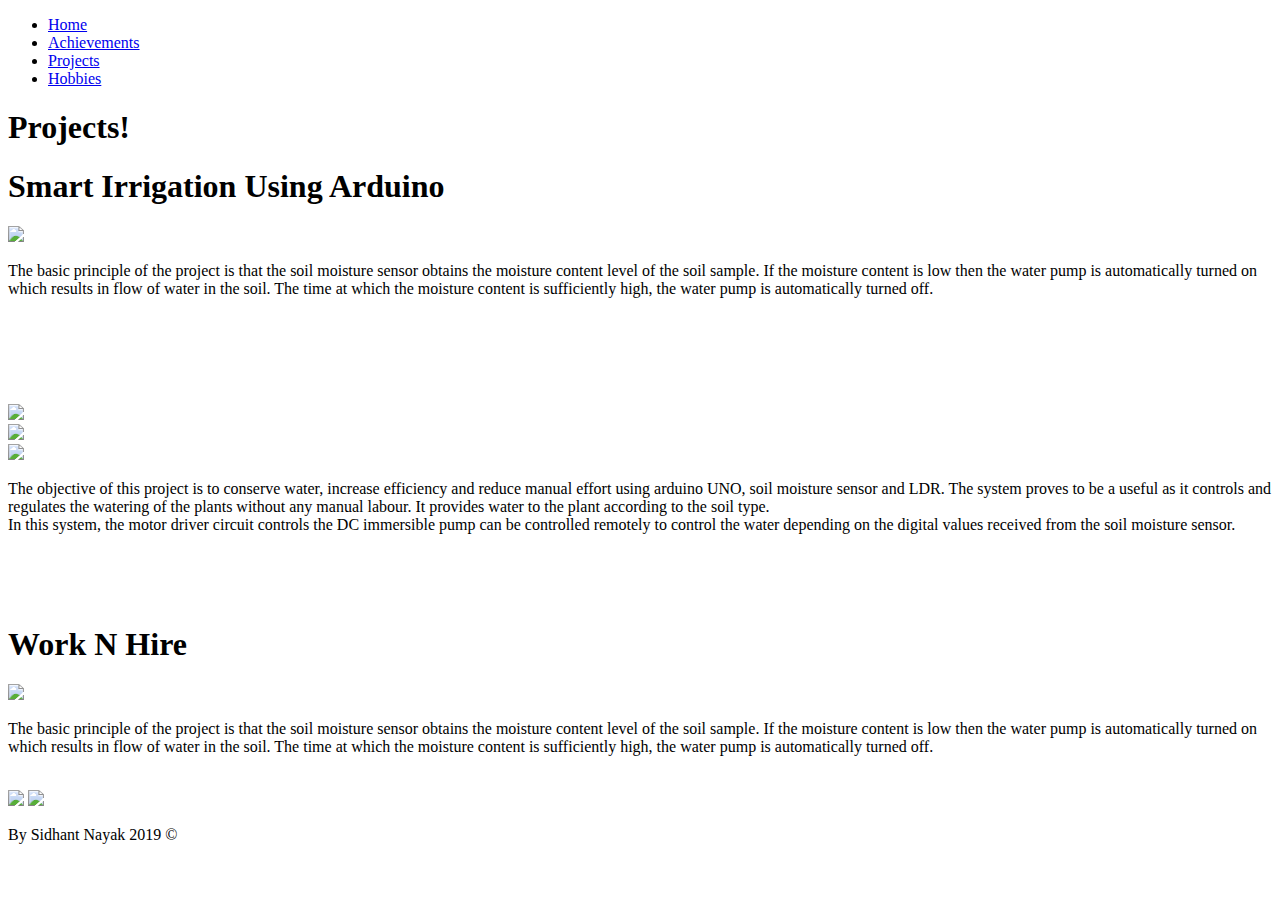
==== projects.html @ 8f061d3a "Add files via upload" ====
<!DOCTYPE html>
<html>
<head>
	<title>Projects</title>
	<link href="https://fonts.googleapis.com/css?family=Alegreya&display=swap" rel="stylesheet">
	<link href="https://fonts.googleapis.com/css?family=Rakkas&display=swap" rel="stylesheet">
	<link href="https://fonts.googleapis.com/css?family=Poller+One&display=swap" rel="stylesheet">
	<link rel="stylesheet" type="text/css" href="css/style_projects.css">
</head>
<body>
	<nav id="navbar">
		<div class="container">
			<ul>
				<li><a href="index.html">Home</a></li>
				<li><a href="achievements.html">Achievements</a></li>
				<li><a href="projects.html">Projects</a></li>
				<li><a href="hobbies.html">Hobbies</a></li>
			</ul>
		</div>
	</nav>
	<div class="container1">
		<h1>Projects!</h1>
	</div>

	<div class="headings" class="padder">
		<h1>Smart Irrigation Using Arduino</h1>
	</div>

	<div class="container">
			<img src="images\mdd1.jpg" class="image">
			<div class ="side">
			<p>The basic principle of the project is that the soil moisture sensor obtains the moisture content level of the soil sample. If the moisture content is low then the water pump is automatically turned on which results in flow of water in the soil. The time at which the moisture content is sufficiently high, the water pump is automatically turned off. </p>
			</div>

		</div>

<br><br><br><br><br>
<div class="row">
  <div class="column">
    <img src="images\mdd2.png">
  </div>
  <div class="column">
    <img src="images\mdd.png" >
  </div>
  <div class="column">
    <img src="images\mdd3.png">
  </div>
</div>


<div class="container">
	<p class="para">The objective of this project is to conserve water, increase efficiency and reduce manual effort using arduino UNO, soil moisture sensor and LDR. The system proves to be a useful as it controls and regulates the watering of the plants without any manual labour. It provides water to the plant according to the soil type.<br> In this system, the motor driver circuit controls the DC immersible pump can be controlled remotely to control the water depending on the digital values received from the soil moisture sensor. </p>
</div>

<br><br><br>

<div class="headings" class="padder">
		<h1>Work N Hire</h1>
</div>

<img src="images\work1.png" class="image2">

<div class="container">
			
			<div class ="bigpara">
			<p>The basic principle of the project is that the soil moisture sensor obtains the moisture content level of the soil sample. If the moisture content is low then the water pump is automatically turned on which results in flow of water in the soil. The time at which the moisture content is sufficiently high, the water pump is automatically turned off. </p>
			</div>
			<br>
</div>


<img src="images\work2.png" class="img1" >

<img src="images\work3.png" class="img1">

	

	<footer id="main-footer">
		<p>By Sidhant Nayak 2019 &copy;</p>
	</footer>
</body>
</html>
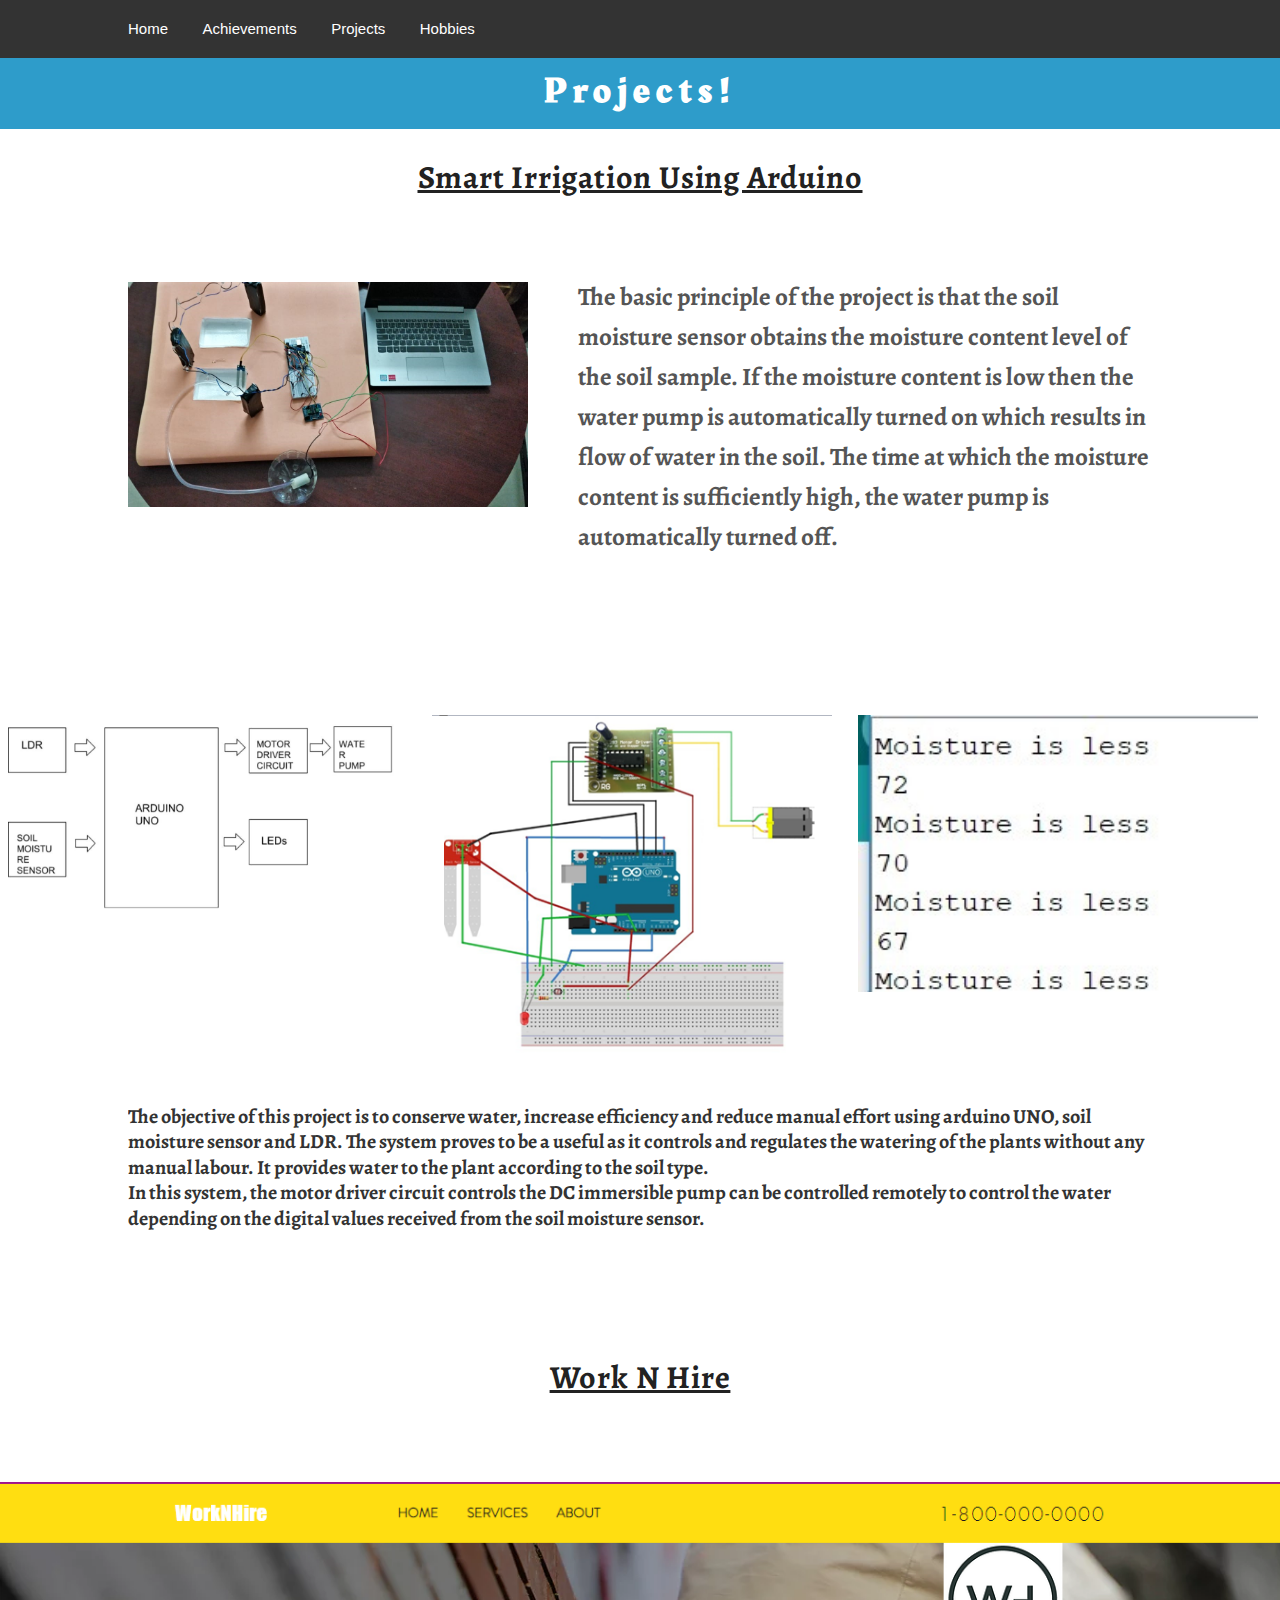
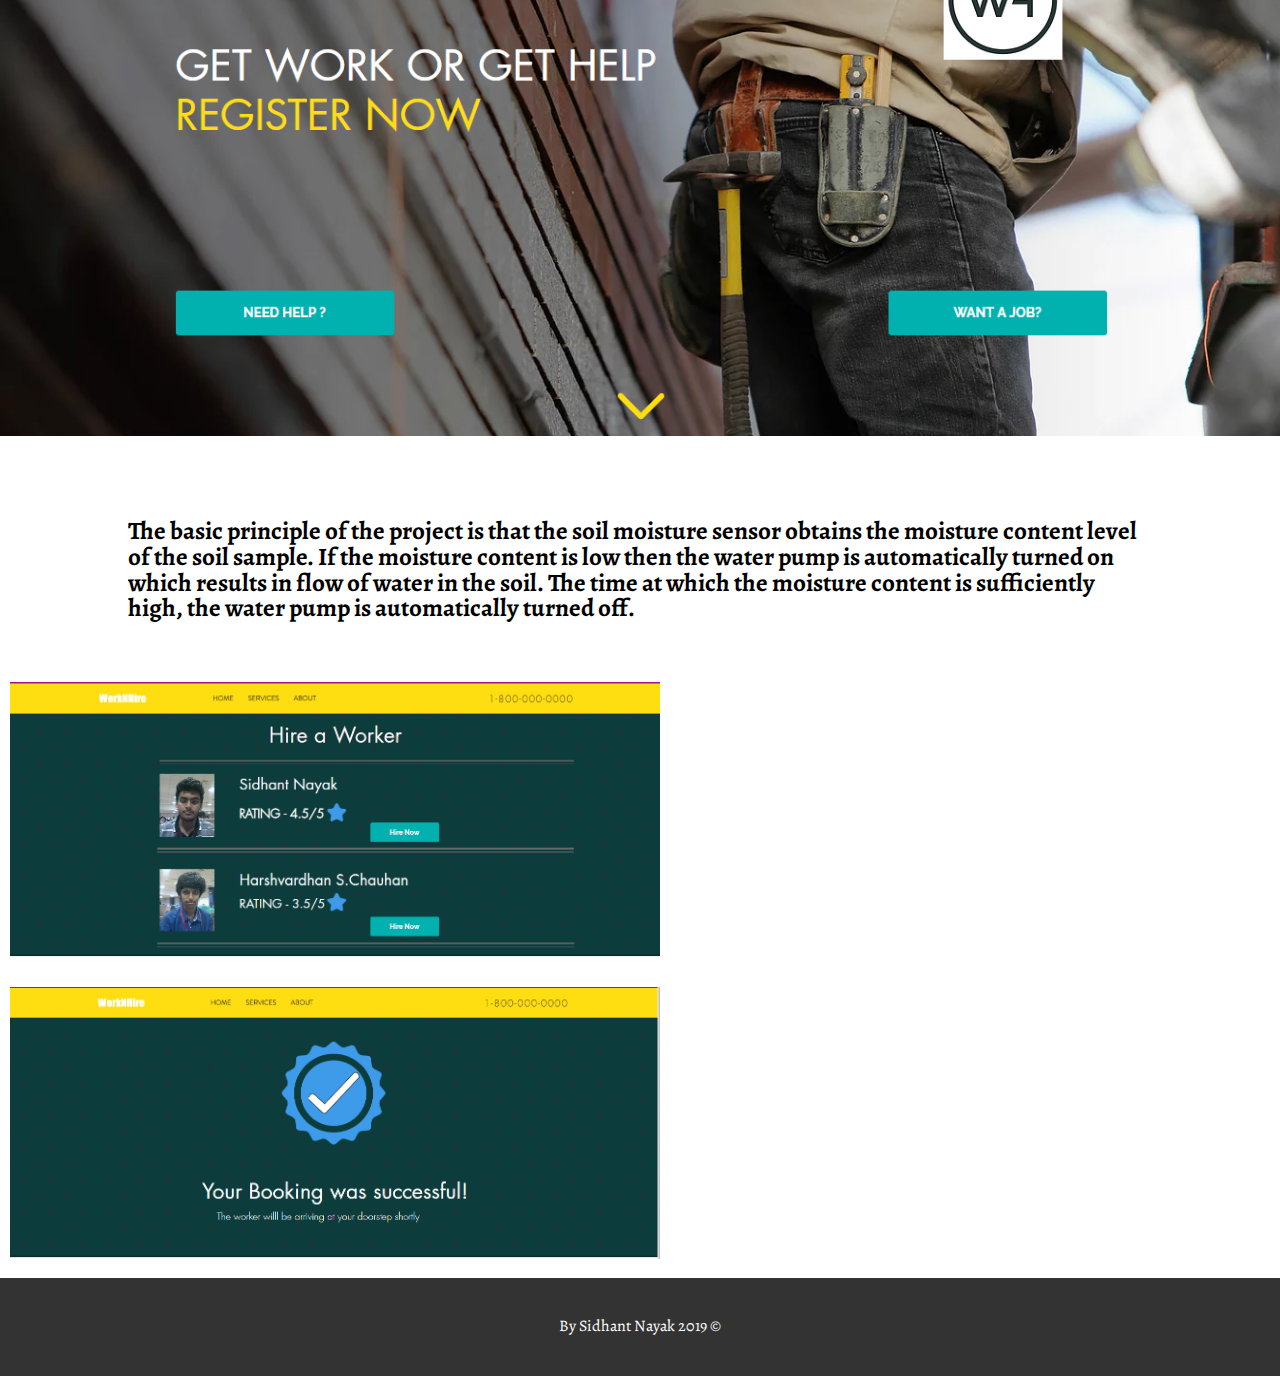
==== commit 97f475bb: "Update projects.html" ====
--- a/projects.html
+++ b/projects.html
@@ -58,7 +58,7 @@
 		<h1>Work N Hire</h1>
 </div>
 
-<img src="images\work1.png" class="image2">
+<img src="images\work1.PNG" class="image2">
 
 <div class="container">
 			
@@ -69,9 +69,9 @@
 </div>
 
 
-<img src="images\work2.png" class="img1" >
+<img src="images\work2.PNG" class="img1" >
 
-<img src="images\work3.png" class="img1">
+<img src="images\work3.PNG" class="img1">
 
 	
 
--- a/css/style_projects.css
+++ b/css/style_projects.css
@@ -0,0 +1,159 @@
+
+body{
+	background-image:url("C:\\Users\\Admin\\Desktop\\mywebsite\\images\\bg4.jpg");
+	background-size: 100%;
+	/*background-color:#25274D;*/
+	color:#555;
+	font-family: 'Alegreya',serif;
+	font-size:16px;
+	line-height:1.6em;
+	margin:0;
+}
+
+.container{
+	width:80%;
+	margin:auto;
+	overflow:hidden;
+	font-family: 'Rubik', sans-serif;
+}
+
+.para{
+		padding-top:10px;
+	font-family: 'Alegreya', serif;
+	font-size: 20px;
+	font-weight:bold;
+	color:#333;
+}
+
+
+.bigpara{
+	padding-top:10px;
+	font-family: 'Alegreya', serif;
+	font-size: 25px;
+	font-weight:bold;
+	color:#000;
+}
+.container1{
+	padding-top:55px;
+	font-family: 'Rakkas', cursive;
+	background-color:#2E9CCA;
+	color:#fff;
+	text-align: center;
+	width:100%;
+	letter-spacing:0.4em;
+	margin:auto;
+	font-size:18px;
+	overflow:hidden;
+}
+
+#navbar{
+	position:fixed;
+	width:100%;
+	background-color:#333;
+	color:#fff;
+
+}
+
+#navbar ul{
+	padding:0;
+	list-style: none;
+}
+
+#navbar li{
+	display:inline;
+}
+
+#navbar a{
+	color:#fff;
+	text-decoration: none;
+	font-size:15px;
+	padding-right:30px;
+
+}
+
+#navbar a:hover{
+	color:red;
+}
+
+
+img{
+	width: 400px;
+	height: auto;
+}
+.image {
+  padding-top:40px;
+  padding-bottom:40px;
+  float: left;
+  height: auto;
+  width: 400px;
+  font-family: Veranda;
+}
+
+.image2 {
+  padding-top:40px;
+  padding-bottom:40px;
+  float: center;
+  height: auto;
+  width: 100%;
+  font-family: Veranda;
+}
+
+
+.side {
+	padding-top:10px;
+	font-family: 'Alegreya', serif;
+	font-size: 25px;
+	font-weight:bold;
+	color:#555;
+  	padding-left:450px;
+  	height:auto;
+  	line-height: 40px;
+}
+
+.headings{
+	font-family: 'Alegreya', serif;
+	font-weight:bold; 
+	letter-spacing: 0.05em;
+	text-align:center;
+	text-decoration:underline;
+	color:#222;
+	padding-bottom:30px;
+	padding-top: 15px;
+}
+
+
+.row {
+  display: flex;
+}
+
+.column {
+  flex: 33.33%;
+  padding: 5px;
+}
+
+.img1 {
+  padding: 10px;
+  height:auto;
+  width:650px;
+}
+
+
+#main{
+	float:left;
+	width:70%;
+	padding:0 30px;
+	box-sizing: border-box;
+}
+
+
+
+#main-footer{
+	background: #333;
+	color:#fff;
+	text-align: center;
+	padding:20px;
+	
+}
+
+
+}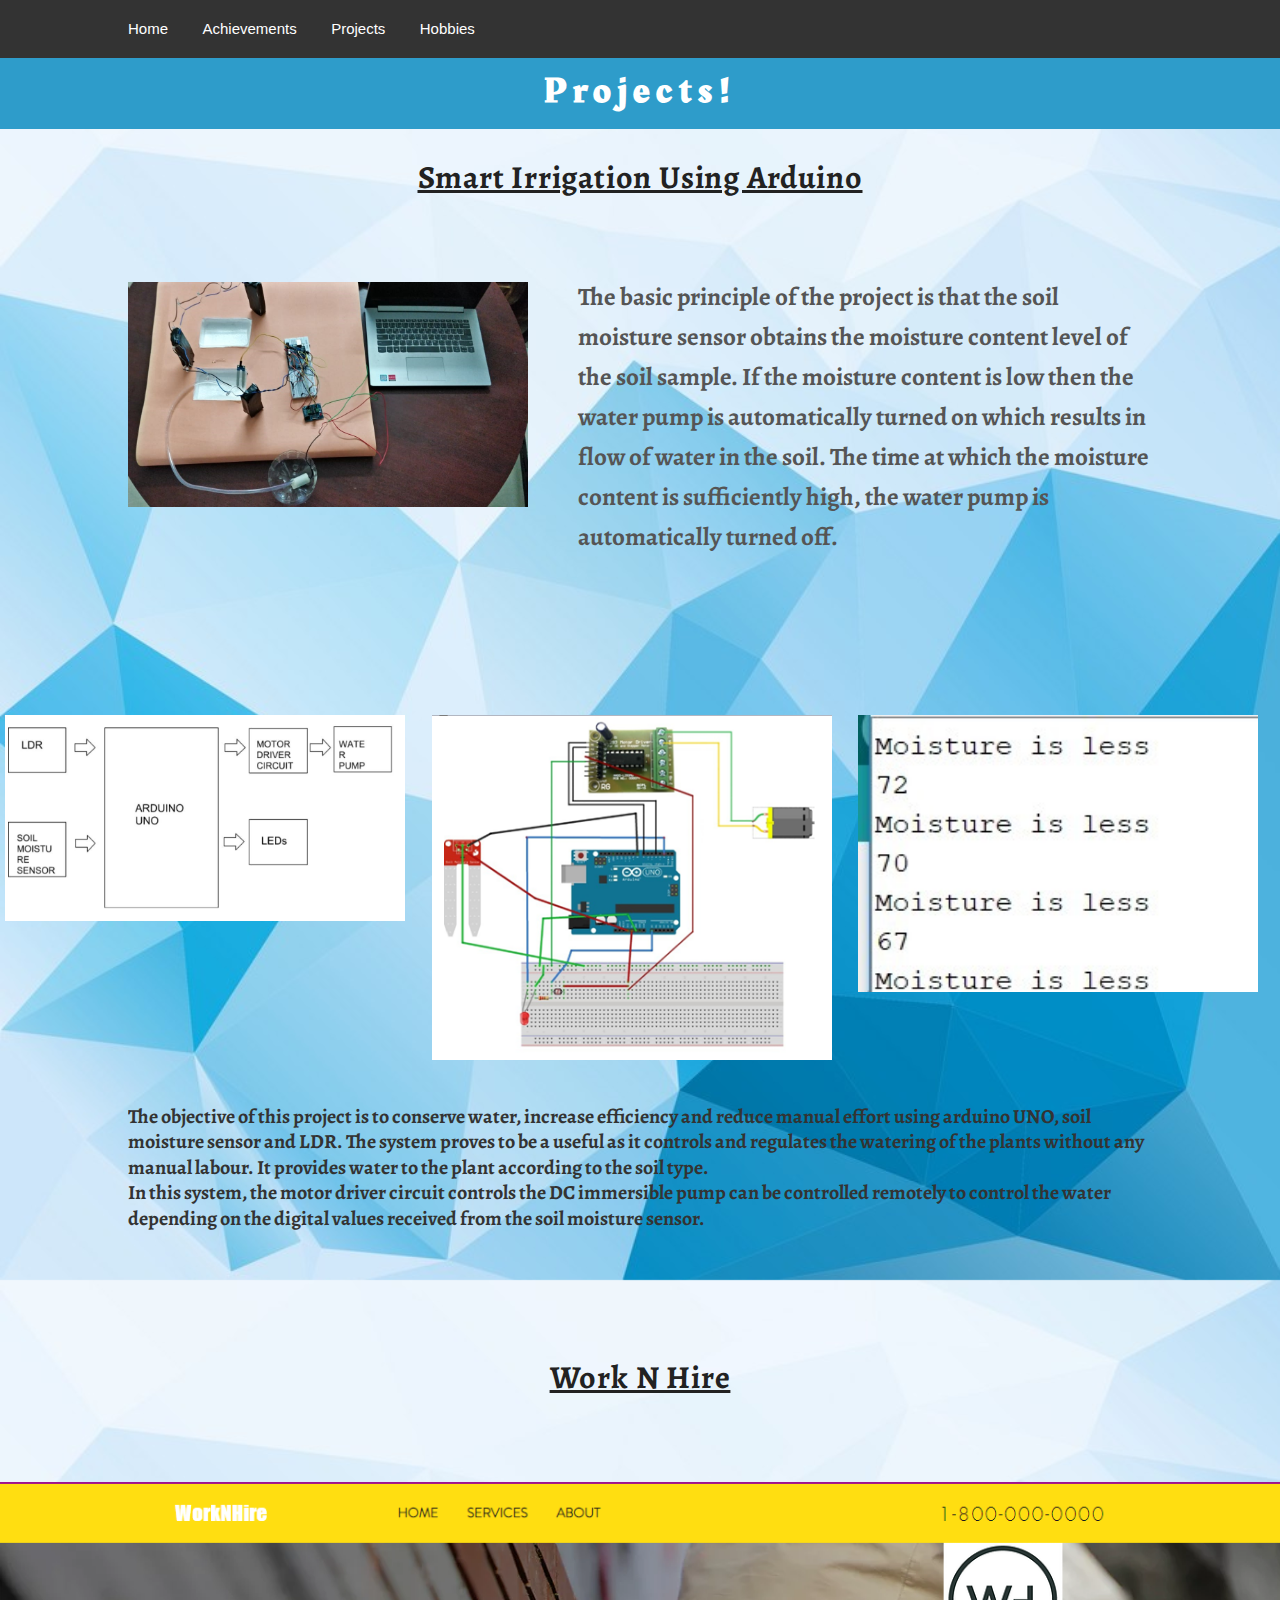
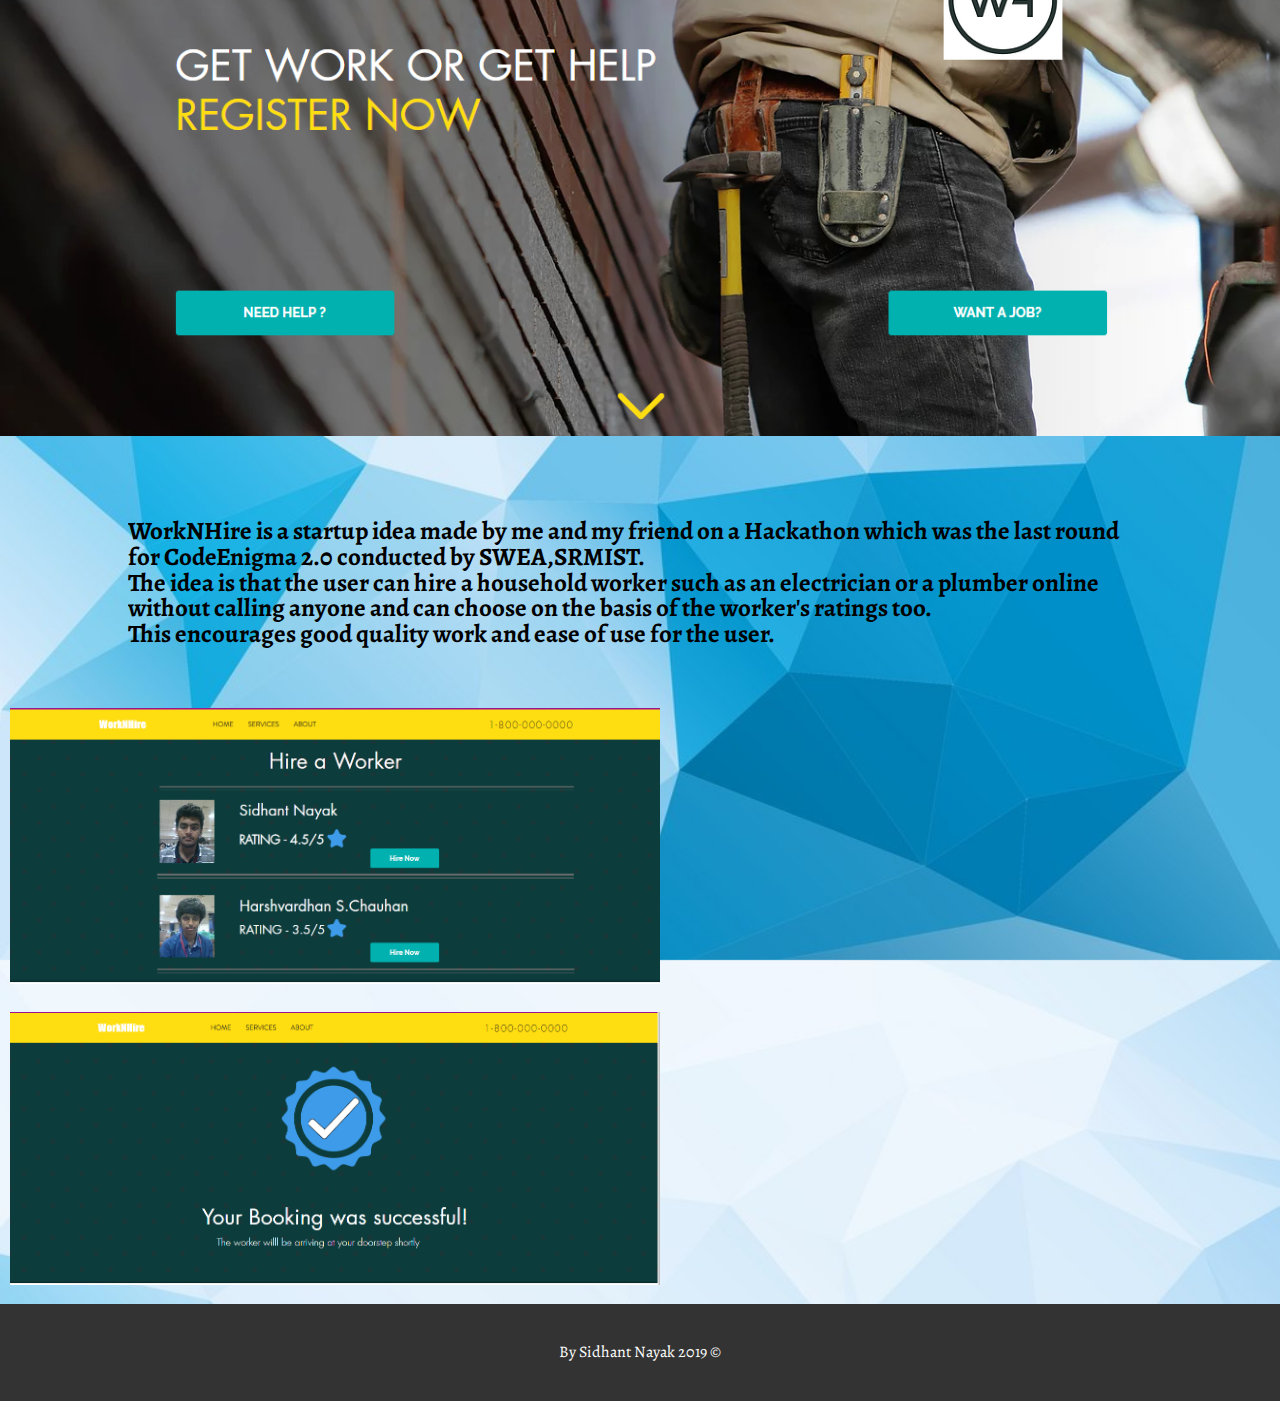
==== commit 71ee55c3: "Update projects.html" ====
--- a/projects.html
+++ b/projects.html
@@ -63,7 +63,7 @@
 <div class="container">
 			
 			<div class ="bigpara">
-			<p>The basic principle of the project is that the soil moisture sensor obtains the moisture content level of the soil sample. If the moisture content is low then the water pump is automatically turned on which results in flow of water in the soil. The time at which the moisture content is sufficiently high, the water pump is automatically turned off. </p>
+			<p>WorkNHire is a startup idea made by me and my friend on a Hackathon which was the last round for CodeEnigma 2.0 conducted by SWEA,SRMIST.<br>The idea is that the user can hire a household worker such as an electrician or a plumber online without calling anyone and can choose on the basis of the worker's ratings too.<br>This  encourages good quality work and ease of use for the user. </p>
 			</div>
 			<br>
 </div>
--- a/css/style_projects.css
+++ b/css/style_projects.css
@@ -1,6 +1,6 @@
 
 body{
-	background-image:url("C:\\Users\\Admin\\Desktop\\mywebsite\\images\\bg4.jpg");
+	background-image:url("../images/bg4.jpg");
 	background-size: 100%;
 	/*background-color:#25274D;*/
 	color:#555;
@@ -156,4 +156,4 @@
 }
 
 
-}+}
